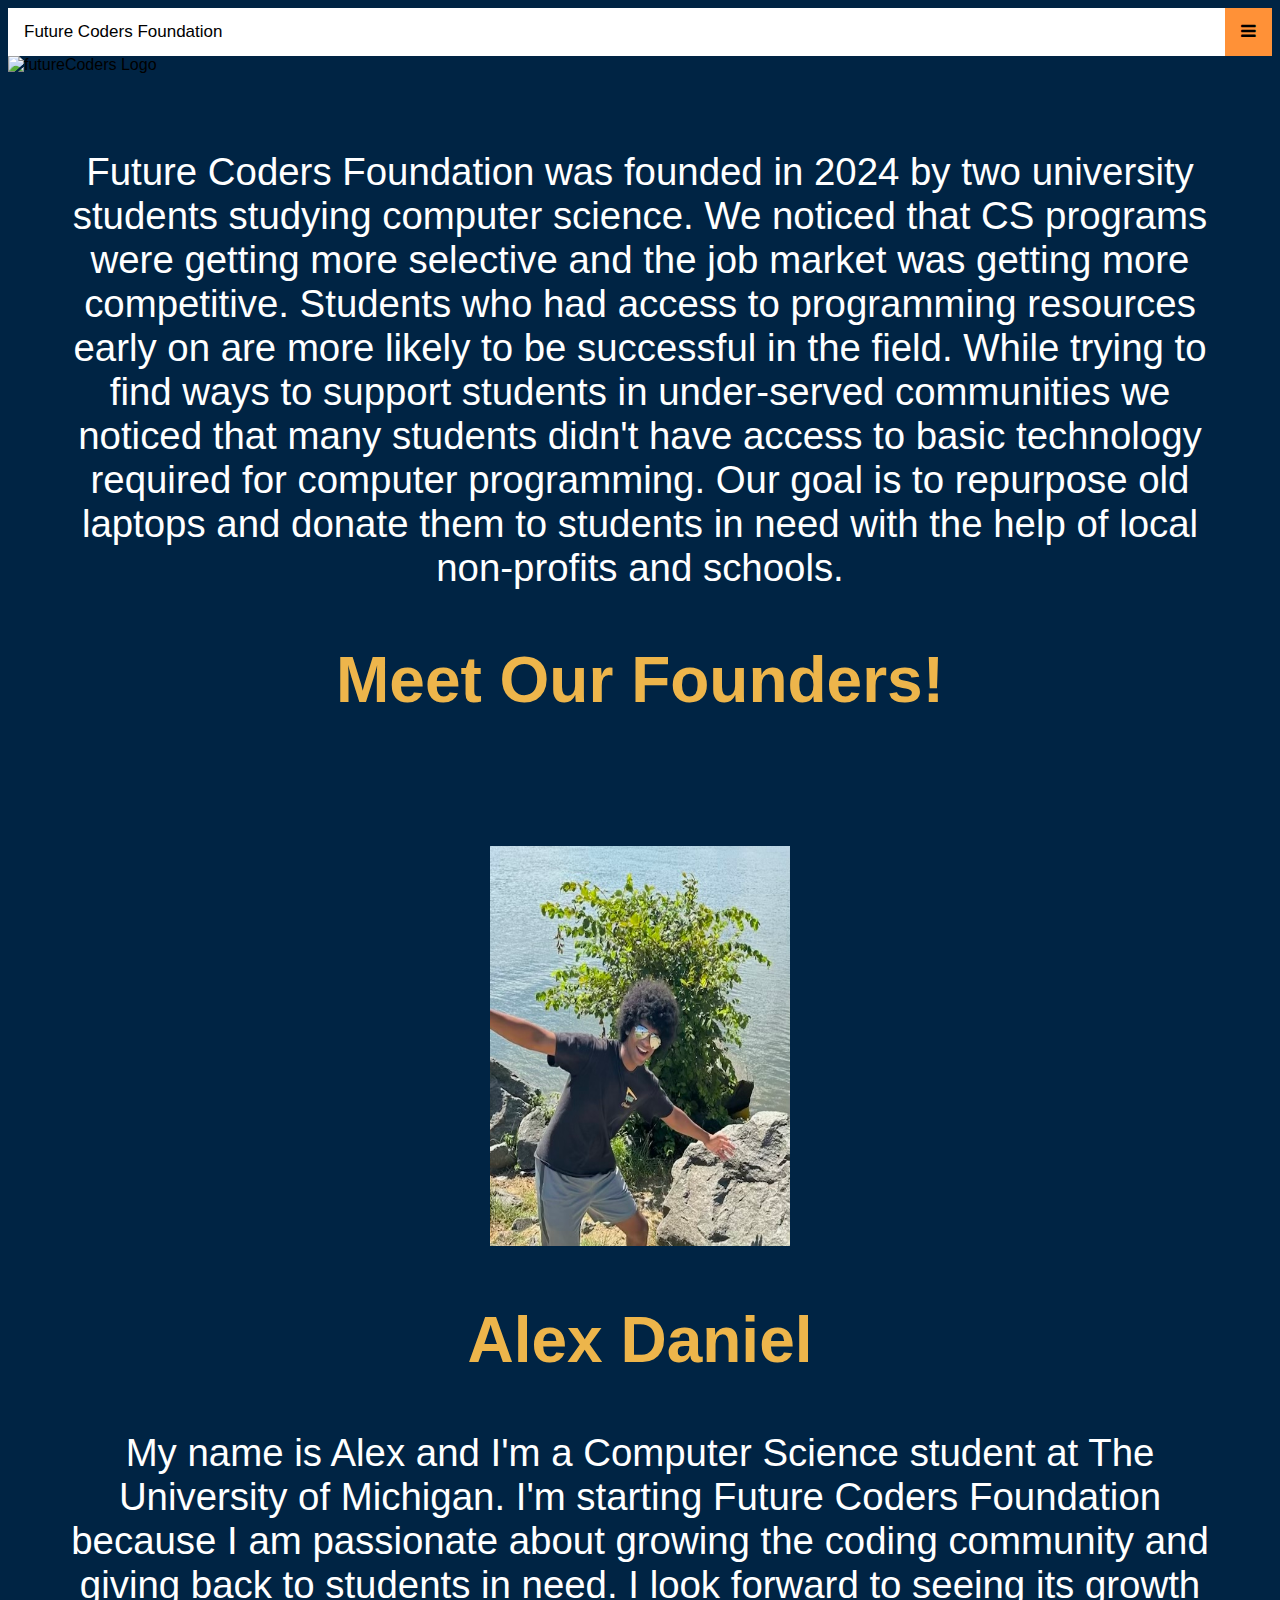
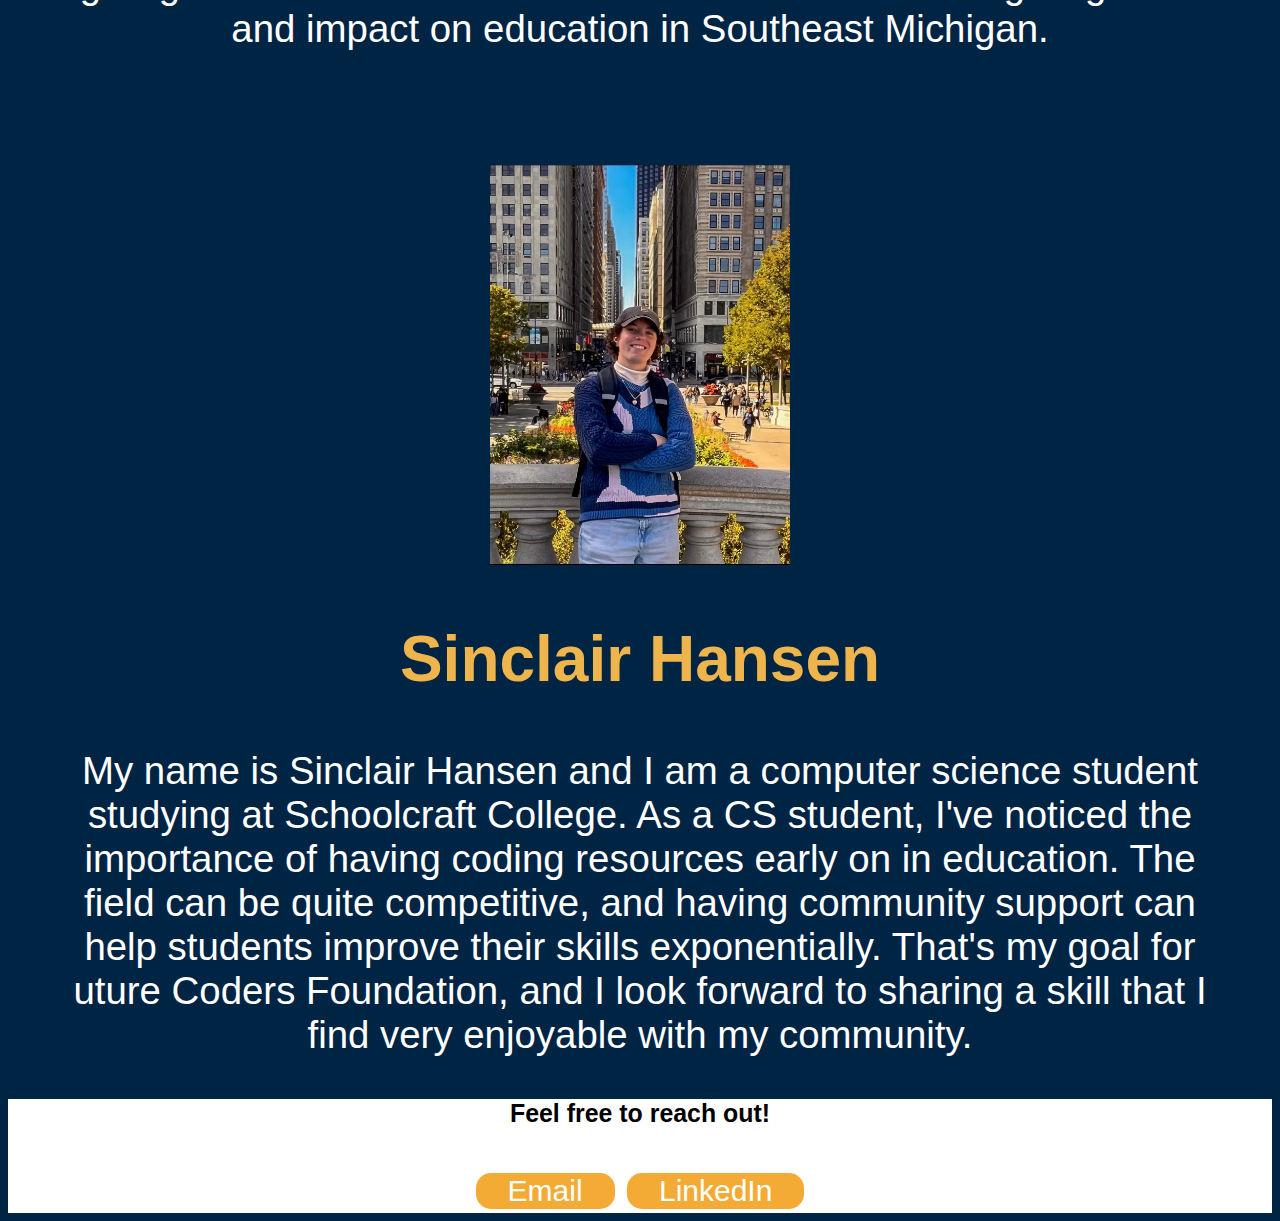
==== about.html @ 7e19cbab "Add files via upload" ====
<!DOCTYPE html>
<html lang="en">
<head>
  <meta charset="UTF-8">
  <meta name="viewport" content="width=device-width, initial-scale=1.0">
  <title>Future Coders Foundation || About </title>
  <meta name="description" content="codeSphere is a non-profit organization dedicated to helping students gain access to programming tools.">
  <link rel="stylesheet" href="https://cdnjs.cloudflare.com/ajax/libs/font-awesome/4.7.0/css/font-awesome.min.css">
  <link rel="stylesheet" href="about.css">
</head>


  <!-- Top Navigation Menu -->
<div class="topnav">
  <a href="index.html" class="active">Future Coders Foundation</a>
  <!-- Navigation links (hidden by default) -->
  <div id="myLinks">
    <a href="about.html">About Us</a>
    <a href="contact.html">Contact</a>
    <a href="resources.html">Coding Resources</a>
  </div>
  <!-- "Hamburger menu" / "Bar icon" to toggle the navigation links -->
  <a href="javascript:void(0);" class="icon" onclick="myFunction()">
    <i class="fa fa-bars"></i>
  </a>
</div>
  <script>
    function myFunction() {
    var x = document.getElementById("myLinks");
    if (x.style.display === "block") {
      x.style.display = "none";
    } else {
      x.style.display = "block";
    }
    }
  </script>
  <div>
    <main>
      <img src="aboutBanner.png" alt="futureCoders Logo"
      width=100%
      height=50%>
    </main>

    <section>
      <p class = "aboutText"> Future Coders Foundation was founded in 2024 by two university students studying computer science. We noticed that CS programs were getting more selective and the 
        job market was getting more competitive. Students who had access to programming resources early on are more likely to be successful in the field.  While trying to find ways to support students in under-served communities
        we noticed that many students didn't have access to basic technology required for computer programming. Our goal is to repurpose old laptops and donate them to students in need with the help of
        local non-profits and schools. 
      </p>
      <h2 class="aboutText2">Meet Our Founders!</h2>

      <section>
        <img class = "aboutImage" src="AlexPhoto.jpg" alt="Alex Photo"
        height= "400vw"
        width= "300vw">
        <h2 class="aboutText2"> Alex Daniel </h2>
        <p class="aboutText">  My name is Alex and I'm a Computer Science student at The University of Michigan. I'm starting Future Coders
          Foundation because I am passionate about growing the coding community and giving back to students in need. I look forward to seeing its growth
          and impact on education in Southeast Michigan. 
        </p>
    
      </section>
    </section>
    <section>
      <img class = "aboutImage" src="SinclairPhoto.jpg" alt="Sinclair Photo"
      height="400vw"
      width="300vw">
      <h2 class="aboutText2"> Sinclair Hansen </h2>
      <p class="aboutText"> My name is Sinclair Hansen and I am a computer science student studying at Schoolcraft College.
        As a CS student, I've noticed the importance of having coding resources early on in education. The field can be quite
        competitive, and having community support can help students improve their skills exponentially. That's my goal for 
        uture Coders Foundation, and I look forward to sharing a skill that I find very enjoyable with my community. 
      </p>
    </section>



  </div>

  <footer>

    <h5 class="wrapper">Feel free to reach out!</h5>
    
    <a class = "button" href="https://linkedin.com/company/future-coders-foundation/"target="_blank" rel="noopener noreferrer">Email</a>
    <a class = "button" href="https://linkedin.com/company/future-coders-foundation/"targets="blank">LinkedIn</a>
  </footer>
---- about.css ----
body{
    background-color: rgb(0, 36, 68);
    background-size:cover;
    background-position: center;
    font-family:'Trebuchet MS', 'Lucida Grande', sans-serif;
    


  .container{
    margin-left: auto;
    margin-right: auto;
    width: 100%;
  }

 


footer{
  background-color: rgb(255, 255, 255);
  text-align: center;
  font-size: 30px;
  color:black;
  font-style: bold;
  font-family:'Gill Sans', sans-serif;


}
.aboutImage{
  padding-top:3%;
  align-items: center;
}
@media screen and (max-width: 950px) {
  .aboutImage {
    height: 80%;
    width: 50%;

  }
}

section{
  padding-top: 3%;
  text-align:center;
  align-items:center;
}

.button
{
    display: inline-block;
    color: white;
    font-size: 30px;
    text-decoration: none;
    background-color: rgb(243, 171, 54);
    padding: 1px 32px;
    margin: 4px 2px;
    cursor: pointer;
    border-radius: 15px;
    
}
.aboutText
{
  color: white;
  font-size: 3vw;
  width: 90%;
  margin-right:auto;
  margin-left:auto;
  text-align:center;
}
/*Adjusts font size based on screen size*/
@media screen and (max-width: 950px) {
  .aboutText {
    font-size: 150%;

  }
}

}
.aboutText2{
  color: rgb(237, 181, 75);
  font-size: 5vw;
  text-align:center;

}
/*Adjusts font size based on screen size*/
@media screen and (max-width: 950px) {
  .aboutText2 {
    font-size: 250%;

  }
}




/* Style the navigation menu */
.topnav {
  overflow: hidden;
  background-color: rgb(218, 218, 218);;
  position: relative;
}

/* Hide the links inside the navigation menu (except for logo/home) */
.topnav #myLinks {
  display: none;
}

/* Style navigation menu links */
.topnav a {
  color: rgb(0, 0, 0);
  padding: 14px 16px;
  text-decoration: none;
  font-size: 17px;
  display: block;
}

/* Style the hamburger menu */
.topnav a.icon {
  background: rgb(255, 145, 55);
  display: block;
  position: absolute;
  right: 0;
  top: 0;
}

/* Add a grey background color on mouse-over */
.topnav a:hover {
  background-color: #b5b5b5;
  color: rgb(255, 255, 255);
}

/* Style the active link (or home/logo) */
.active {
  background-color: #ffffff;
  color: rgb(253, 253, 253);
}
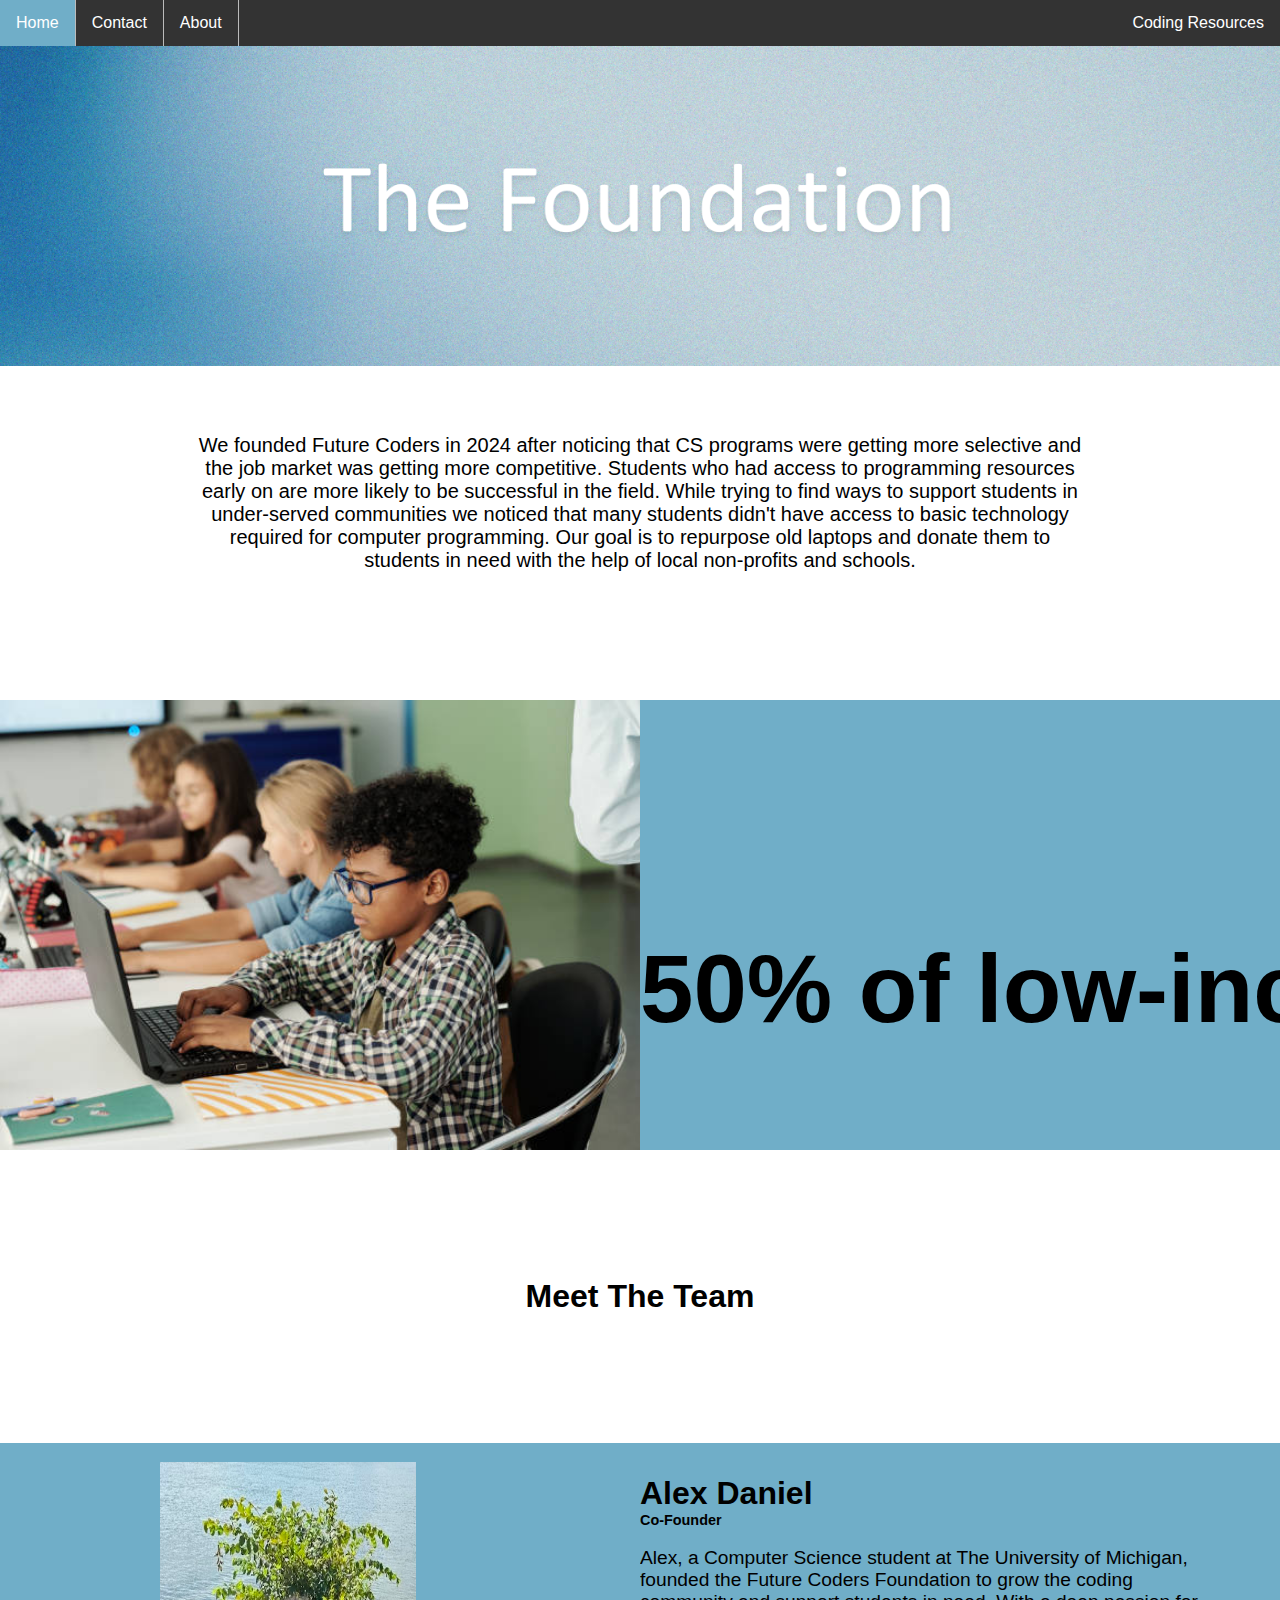
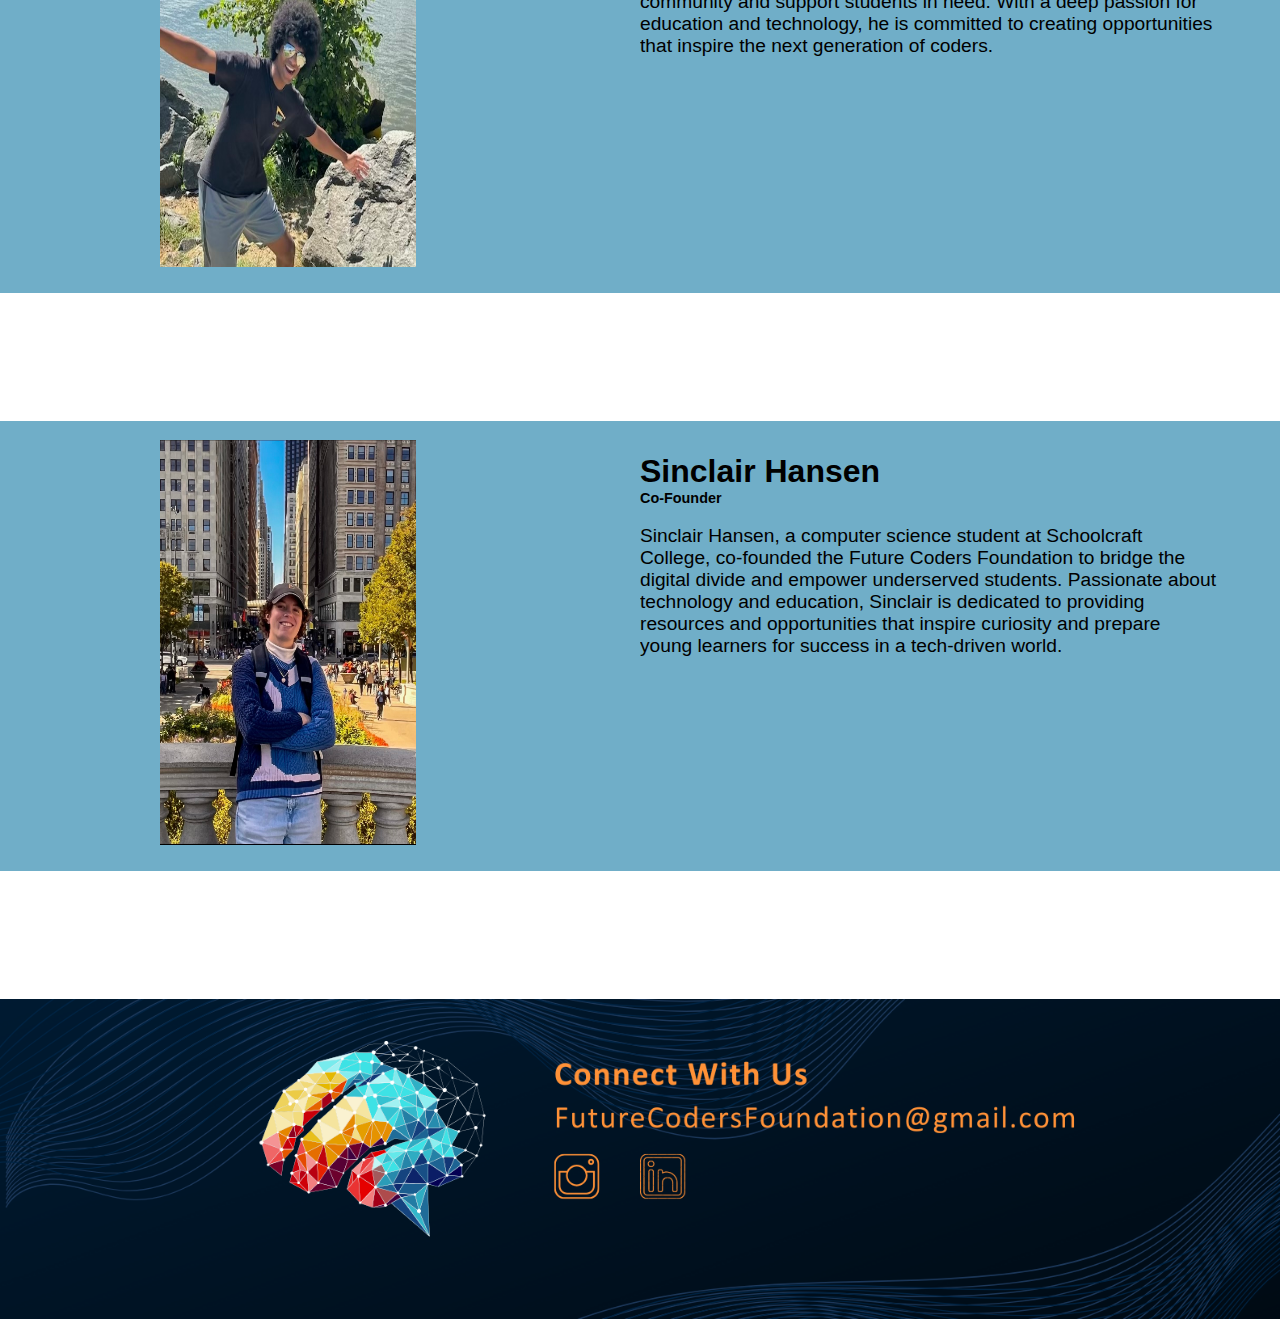
==== commit fae0f66c: "Add files via upload" ====
--- a/about.html
+++ b/about.html
@@ -10,68 +10,107 @@
 </head>
 
 
-  <!-- Top Navigation Menu -->
-<div class="topnav">
-  <a href="index.html" class="active">Future Coders Foundation</a>
-  <!-- Navigation links (hidden by default) -->
-  <div id="myLinks">
-    <a href="about.html">About Us</a>
-    <a href="contact.html">Contact</a>
-    <a href="resources.html">Coding Resources</a>
+<header2 class = "header2">
+
+  <ul>
+    <li><a class="active" href="index.html">Home</a></li>
+    <li><a href="contact.html">Contact</a></li>
+    <li><a href="about.html">About</a></li>
+    <li style="float:right"><a href="resources.html">Coding Resources</a></li>
+  </ul>
+</header2>
+
+
+<header>
+  <div class="topnav">
+    <a href="index.html" class="active">Future Coders Foundation</a>
+    <!-- Navigation links (hidden by default) -->
+    <div id="myLinks">
+      <a href="about.html">About Us</a>
+      <a href="contact.html">Contact</a>
+      <a href="resources.html">Coding Resources</a>
+    </div>
+    <!-- "Hamburger menu" / "Bar icon" to toggle the navigation links -->
+    <a href="javascript:void(0);" class="icon" onclick="myFunction()">
+      <i class="fa fa-bars"></i>
+    </a>
   </div>
-  <!-- "Hamburger menu" / "Bar icon" to toggle the navigation links -->
-  <a href="javascript:void(0);" class="icon" onclick="myFunction()">
-    <i class="fa fa-bars"></i>
-  </a>
-</div>
   <script>
     function myFunction() {
-    var x = document.getElementById("myLinks");
-    if (x.style.display === "block") {
-      x.style.display = "none";
-    } else {
-      x.style.display = "block";
+      var x = document.getElementById("myLinks");
+      if (x.style.display === "block") {
+        x.style.display = "none";
+      } else {
+        x.style.display = "block";
+      }
     }
-    }
-  </script>
-  <div>
-    <main>
-      <img src="aboutBanner.png" alt="futureCoders Logo"
-      width=100%
-      height=50%>
-    </main>
+    </script>
 
-    <section>
-      <p class = "aboutText"> Future Coders Foundation was founded in 2024 by two university students studying computer science. We noticed that CS programs were getting more selective and the 
-        job market was getting more competitive. Students who had access to programming resources early on are more likely to be successful in the field.  While trying to find ways to support students in under-served communities
-        we noticed that many students didn't have access to basic technology required for computer programming. Our goal is to repurpose old laptops and donate them to students in need with the help of
-        local non-profits and schools. 
-      </p>
-      <h2 class="aboutText2">Meet Our Founders!</h2>
+</header>
+
+
+
+
+      <section2>
+        <img src="FCFAboutBanner.png" alt="About Banner"
+        height= "100%"
+        width= "100%">
+
+        <p class = "aboutText">
+        We founded Future Coders in 2024 after noticing that CS programs were getting more selective and the job market was getting more competitive. Students who had access to programming 
+        resources early on are more likely to be successful in the field. While trying to find ways to support students in under-served communities we noticed that many students didn't 
+        have access to basic technology required for computer programming. Our goal is to repurpose old 
+        laptops and donate them to students in need with the help of local non-profits and schools.</p>
+      </section2>
 
       <section>
-        <img class = "aboutImage" src="AlexPhoto.jpg" alt="Alex Photo"
-        height= "400vw"
-        width= "300vw">
-        <h2 class="aboutText2"> Alex Daniel </h2>
-        <p class="aboutText">  My name is Alex and I'm a Computer Science student at The University of Michigan. I'm starting Future Coders
-          Foundation because I am passionate about growing the coding community and giving back to students in need. I look forward to seeing its growth
-          and impact on education in Southeast Michigan. 
-        </p>
+        <div>
+          <h2>
+            50% of low-income families don't have the technology required for online education
+          </h2>
+        </div>
+        <div>
+          <h2>
+            50% of low-income families don't have the technology required for online education
+          </h2>
+        </div>
+      </section>
+      <section2>
+
+
+        <h2>Meet The Team</h2>
+
+        <section2 class = 'section2 div'>
+          <div>
+            <img class = "aboutImage" src="AlexPhoto.jpg" alt="Alex Photo"
+            width="40%">
+          </div>
+          <div>
+            <h2 class="names"> Alex Daniel </h2>
+            <h3> Co-Founder</h3>
+            <p class="meetTheTeam">  Alex, a Computer Science student at The University of Michigan, founded the Future 
+              Coders Foundation to grow the coding community and support students in need. With a deep passion for education and technology, he is committed 
+              to creating opportunities that inspire the next generation of coders.</p>
+          </div>
+
+
+        </section2>
     
-      </section>
-    </section>
-    <section>
-      <img class = "aboutImage" src="SinclairPhoto.jpg" alt="Sinclair Photo"
-      height="400vw"
-      width="300vw">
-      <h2 class="aboutText2"> Sinclair Hansen </h2>
-      <p class="aboutText"> My name is Sinclair Hansen and I am a computer science student studying at Schoolcraft College.
-        As a CS student, I've noticed the importance of having coding resources early on in education. The field can be quite
-        competitive, and having community support can help students improve their skills exponentially. That's my goal for 
-        uture Coders Foundation, and I look forward to sharing a skill that I find very enjoyable with my community. 
-      </p>
-    </section>
+      </section2>
+      
+      <section2 class = 'section2 div'>
+        <div>
+          <img class = "aboutImage" src="SinclairPhoto.jpg" alt="Sinclair Photo"
+          width="40%">
+        </div>
+        <div>
+          <h2 class="names"> Sinclair Hansen </h2>
+          <h3>Co-Founder</h3>
+          <p class="meetTheTeam">  Sinclair Hansen, a computer science student at Schoolcraft College, 
+            co-founded the Future Coders Foundation to bridge the digital divide and empower underserved students. Passionate about technology and education, 
+            Sinclair is dedicated to providing resources and opportunities that inspire curiosity and prepare young learners for success in a tech-driven world.</p>
+        </div>
+      </section2>
 
 
 
@@ -79,8 +118,7 @@
 
   <footer>
 
-    <h5 class="wrapper">Feel free to reach out!</h5>
-    
-    <a class = "button" href="https://linkedin.com/company/future-coders-foundation/"target="_blank" rel="noopener noreferrer">Email</a>
-    <a class = "button" href="https://linkedin.com/company/future-coders-foundation/"targets="blank">LinkedIn</a>
+    <img src="FCF_Footer.png" alt="futureCoders Footer"
+    width=100%
+    height=50%>
   </footer>
--- a/about.css
+++ b/about.css
@@ -1,9 +1,91 @@
+
+
+@import url('https://fonts.googleapis.com/css?family=Source+Sans+Pro:300,400,600,700,900&display=swap');*
+{
+  margin: 0;
+  padding: 0;
+}
+section{
+  padding-top: 10%;
+  position: relative;
+  width: 100%;
+  height: 50vh;
+  display: flex;
+  overflow: hidden;
+}
+section div
+{
+  position: relative;
+  width: 50%;
+  background: #70aec8;
+  overflow: hidden;
+
+}
+section div:nth-child(1)
+{
+  position: relative;
+  width: 50%;
+  background: url(aboutChildImage.png);
+  background-size: cover;
+  overflow: hidden;
+
+}
+section div:nth-child(1) h2{
+  -webkit-text-stroke: 2px;
+  -webkit-text-stroke-color: white;
+  -webkit-text-fill-color: transparent;
+  left: 100%;
+  color: #fff;
+}
+section div h2{
+  position: absolute;
+  white-space: nowrap;
+  font-size: 6em;
+  line-height: 50vh; 
+  animation: animate 35s linear infinite;
+}
+@keyframes animate
+{
+  0%
+  {
+    transform: translateX(0);
+  }
+  100%
+  {
+    transform: translateX(-100%);
+  }
+}
+
+
+h2{
+  text-align: center;
+  font-size: 2rem;
+  padding-top: 10%;
+}
+
+
+.section2{
+  padding-top: 10%;
+  position: relative;
+  width: 100%;
+  height: 50vh;
+  display: flex;
+  overflow: hidden;
+}
+.section2 div
+{
+  position: relative;
+  width: 50%;
+  background: #70aec8;
+  overflow: hidden;
+
+}
 
 body{
-    background-color: rgb(0, 36, 68);
+    background-color: rgb(255, 255, 255);
     background-size:cover;
     background-position: center;
-    font-family:'Trebuchet MS', 'Lucida Grande', sans-serif;
+    font-family:'Calibri', 'Lucida Grande', sans-serif;
     
 
 
@@ -16,33 +98,24 @@
  
 
 
-footer{
-  background-color: rgb(255, 255, 255);
-  text-align: center;
-  font-size: 30px;
-  color:black;
-  font-style: bold;
-  font-family:'Gill Sans', sans-serif;
-
-
-}
-.aboutImage{
-  padding-top:3%;
-  align-items: center;
-}
-@media screen and (max-width: 950px) {
-  .aboutImage {
-    height: 80%;
-    width: 50%;
-
-  }
-}
-
-section{
-  padding-top: 3%;
-  text-align:center;
-  align-items:center;
-}
+  footer{
+    padding-top: 10%;
+    background-color: rgb(255, 255, 255);
+    text-align: center;
+    font-size: 30px;
+    color:black;
+    font-style: bold;
+
+
+  }
+  .aboutImage{
+    height: 90%;
+    padding-top:3%;
+    margin-left: 25%;
+    padding-bottom: 50%;
+    align-items: right;
+  }
+
 
 .button
 {
@@ -59,35 +132,118 @@
 }
 .aboutText
 {
-  color: white;
-  font-size: 3vw;
-  width: 90%;
-  margin-right:auto;
-  margin-left:auto;
-  text-align:center;
-}
+  margin-left: 15%;
+  margin-right: 25%;
+  text-align: center;
+  padding-top:5%;
+
+  color: #000000; 
+  width:70%;
+  font-size: 1.25rem;
+}
+.meetTheTeam
+{
+  text-align: left;
+  padding-top:3%;
+
+  color: #000000; 
+  width:90%;
+  font-size: 1.2rem;
+}
+.names
+{
+  padding-top: 3%;
+  left: 50%; 
+  text-align: left;
+  font-size:2rem;
+  color: rgb(0, 0, 0);
+  font-style: bold;
+  padding-top: 5%;
+}
+h3{
+  text-align: left;
+  font-size: .9rem;
+}
+
 /*Adjusts font size based on screen size*/
 @media screen and (max-width: 950px) {
-  .aboutText {
-    font-size: 150%;
-
-  }
-}
-
-}
-.aboutText2{
-  color: rgb(237, 181, 75);
-  font-size: 5vw;
-  text-align:center;
-
-}
-/*Adjusts font size based on screen size*/
-@media screen and (max-width: 950px) {
+  .meetTheTeam {
+    margin-left: 15%;
+    margin-right: 25%;
+    text-align: left;
+    color: #000000; 
+    width:70%;
+    font-size: .9rem;
+
+  }
+  .section2{
+    padding-top: 10%;
+    position: relative;
+    width: 100%;
+    height: 70vh;
+    display: flex;
+    overflow: hidden;
+  }
+  .section2 div
+  {
+    position: relative;
+    width: 50%;
+    background: #70aec8;
+    overflow: hidden;
+  
+  }
   .aboutText2 {
-    font-size: 250%;
-
-  }
-}
+    margin-left: 15%;
+    margin-right: 25%;
+    text-align: left;
+    color: #000000; 
+    width:70%;
+    font-size: 1.25rem;
+
+  }
+  .aboutImage {
+    align-items: left;
+    margin-left: 5%;
+    margin-right: 15%;
+    height: 50vh;
+    width: 40vh;
+
+  } 
+
+.names
+{
+  padding-top: 3%;
+  left: 50%; 
+  padding-left: 15%;
+  text-align: left;
+  font-size:1rem;
+  color: rgb(0, 0, 0);
+  font-style: bold;
+  padding-top: 5%;
+}
+.aboutText{
+  margin-left: 15%;
+  margin-right: 25%;
+  text-align: left;
+  padding-top:5%;
+
+  color: #000000; 
+  width:80%;
+  font-size: 1.25rem;
+}
+h3{
+  margin-left: 15%;
+  margin-right: 25%;
+  text-align: left;
+
+
+  color: #000000; 
+  width:80%;
+  font-size: .8rem;
+}
+}
+
+
 
 
 
@@ -128,8 +284,54 @@
   color: rgb(255, 255, 255);
 }
 
-/* Style the active link (or home/logo) */
+ul {
+  list-style-type: none;
+  margin: 0;
+  padding: 0;
+  overflow: hidden;
+  background-color: #333;
+}
+
+li {
+  float: left;
+  border-right:1px solid #bbb;
+}
+
+li:last-child {
+  border-right: none;
+}
+
+li a {
+  display: block;
+  color: white;
+  text-align: center;
+  padding: 14px 16px;
+  text-decoration: none;
+}
+
+li a:hover:not(.active) {
+  background-color: #111;
+}
+
 .active {
-  background-color: #ffffff;
-  color: rgb(253, 253, 253);
-}
+  background-color: #70aec8;
+}
+  
+  
+          @media screen and (max-width: 880px) {
+            .header2{
+              display:none;
+            }
+             
+          
+            }
+            @media screen and (min-width: 880px) {
+              header{
+                display:none;
+              }
+               
+            
+              }
+          
+
+}